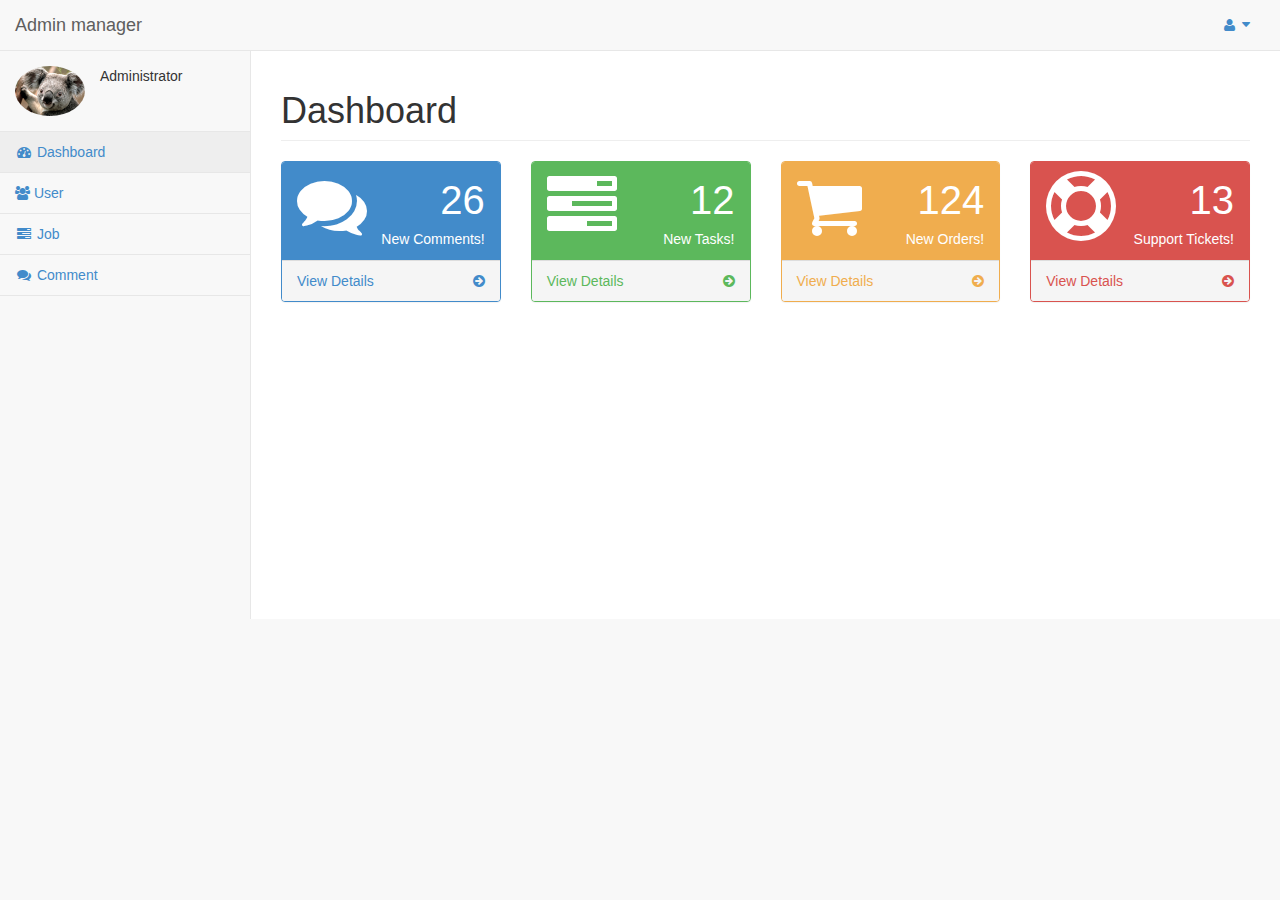
==== SAD_PROJECT/src/main/webapp/WEB-INF/admin/index.html @ 95535112 "Commit admin page" ====
<!DOCTYPE html>
<html lang="en">

<head>

    <meta charset="utf-8">
    <meta http-equiv="X-UA-Compatible" content="IE=edge">
    <meta name="viewport" content="width=device-width, initial-scale=1">
    <meta name="description" content="">
    <meta name="author" content="">

    <title>Admin | Dashboard</title>

    <!-- Bootstrap Core CSS -->
    <link href="css/bootstrap.min.css" rel="stylesheet">

    <!-- MetisMenu CSS -->
    <link href="css/plugins/metisMenu/metisMenu.min.css" rel="stylesheet">

    <!-- Timeline CSS -->
    <link href="css/plugins/timeline.css" rel="stylesheet">

    <!-- Custom CSS -->
    <link href="css/sb-admin-2.css" rel="stylesheet">

    <!-- Morris Charts CSS -->
    <link href="css/plugins/morris.css" rel="stylesheet">

    <!-- Custom Fonts -->
    <link href="font-awesome-4.1.0/css/font-awesome.min.css" rel="stylesheet" type="text/css">

    <!-- HTML5 Shim and Respond.js IE8 support of HTML5 elements and media queries -->
    <!-- WARNING: Respond.js doesn't work if you view the page via file:// -->
    <!--[if lt IE 9]>
        <script src="https://oss.maxcdn.com/libs/html5shiv/3.7.0/html5shiv.js"></script>
        <script src="https://oss.maxcdn.com/libs/respond.js/1.4.2/respond.min.js"></script>
    <![endif]-->

</head>

<body>

    <div id="wrapper">

        <!-- Navigation -->
        <nav class="navbar navbar-default navbar-static-top" role="navigation" style="margin-bottom: 0">
            <div class="navbar-header">
                <button type="button" class="navbar-toggle" data-toggle="collapse" data-target=".navbar-collapse">
                    <span class="sr-only">Toggle navigation</span>
                    <span class="icon-bar"></span>
                    <span class="icon-bar"></span>
                    <span class="icon-bar"></span>
                </button>
                <a class="navbar-brand" href="index.html">Admin manager</a>
            </div>
            <!-- /.navbar-header -->

            <ul class="nav navbar-top-links navbar-right">
                
                <!-- /.dropdown -->
                <li class="dropdown">
                    <a class="dropdown-toggle" data-toggle="dropdown" href="#">
                        <i class="fa fa-user fa-fw"></i>  <i class="fa fa-caret-down"></i>
                    </a>
                    <ul class="dropdown-menu dropdown-user">
                        <li><a href="#"><i class="fa fa-user fa-fw"></i> User Profile</a>
                        </li>
                        <li><a href="#"><i class="fa fa-gear fa-fw"></i> Settings</a>
                        </li>
                        <li class="divider"></li>
                        <li><a href="login.html"><i class="fa fa-sign-out fa-fw"></i> Logout</a>
                        </li>
                    </ul>
                    <!-- /.dropdown-user -->
                </li>
                <!-- /.dropdown -->
            </ul>
            <!-- /.navbar-top-links -->

            <div class="navbar-default sidebar" role="navigation">
                <div class="sidebar-nav navbar-collapse">
                    <ul class="nav" id="side-menu">
                        <li class="sidebar-search">
                            <div class="input-group custom-search-form">
								<div class="pull-left image">
									<img src="img/gaucho.jpg" class="img-circle" alt="User Image" style="width: 70px; height: 50px;"/>
								</div>
                                <div class="pull-left info">
									<p style="padding-left: 15px;">Administrator</p>								
								</div>
                            
                            </div>
                            <!-- /input-group -->
                        </li>
                        <li>
                            <a class="active" href="index.html"><i class="fa fa-dashboard fa-fw"></i> Dashboard</a>
                        </li>
						<li>
                            <a  href="user.html"><i class="fa fa-users fa-user"></i> User</a>
                        </li>
						<li>
                            <a  href="job.html"><i class="fa fa-tasks fa-fw"></i> Job</a>
                        </li>
						<li>
                            <a  href="comment.html"><i class="fa fa-comments fa-fw"></i> Comment</a>
                        </li>
                    </ul>
                </div>
                <!-- /.sidebar-collapse -->
            </div>
            <!-- /.navbar-static-side -->
        </nav>

        <div id="page-wrapper">
            <div class="row">
                <div class="col-lg-12">
                    <h1 class="page-header">Dashboard</h1>
                </div>
                <!-- /.col-lg-12 -->
            </div>
            <!-- /.row -->
            <div class="row">
                <div class="col-lg-3 col-md-6">
                    <div class="panel panel-primary">
                        <div class="panel-heading">
                            <div class="row">
                                <div class="col-xs-3">
                                    <i class="fa fa-comments fa-5x"></i>
                                </div>
                                <div class="col-xs-9 text-right">
                                    <div class="huge">26</div>
                                    <div>New Comments!</div>
                                </div>
                            </div>
                        </div>
                        <a href="#">
                            <div class="panel-footer">
                                <span class="pull-left">View Details</span>
                                <span class="pull-right"><i class="fa fa-arrow-circle-right"></i></span>
                                <div class="clearfix"></div>
                            </div>
                        </a>
                    </div>
                </div>
                <div class="col-lg-3 col-md-6">
                    <div class="panel panel-green">
                        <div class="panel-heading">
                            <div class="row">
                                <div class="col-xs-3">
                                    <i class="fa fa-tasks fa-5x"></i>
                                </div>
                                <div class="col-xs-9 text-right">
                                    <div class="huge">12</div>
                                    <div>New Tasks!</div>
                                </div>
                            </div>
                        </div>
                        <a href="#">
                            <div class="panel-footer">
                                <span class="pull-left">View Details</span>
                                <span class="pull-right"><i class="fa fa-arrow-circle-right"></i></span>
                                <div class="clearfix"></div>
                            </div>
                        </a>
                    </div>
                </div>
                <div class="col-lg-3 col-md-6">
                    <div class="panel panel-yellow">
                        <div class="panel-heading">
                            <div class="row">
                                <div class="col-xs-3">
                                    <i class="fa fa-shopping-cart fa-5x"></i>
                                </div>
                                <div class="col-xs-9 text-right">
                                    <div class="huge">124</div>
                                    <div>New Orders!</div>
                                </div>
                            </div>
                        </div>
                        <a href="#">
                            <div class="panel-footer">
                                <span class="pull-left">View Details</span>
                                <span class="pull-right"><i class="fa fa-arrow-circle-right"></i></span>
                                <div class="clearfix"></div>
                            </div>
                        </a>
                    </div>
                </div>
                <div class="col-lg-3 col-md-6">
                    <div class="panel panel-red">
                        <div class="panel-heading">
                            <div class="row">
                                <div class="col-xs-3">
                                    <i class="fa fa-support fa-5x"></i>
                                </div>
                                <div class="col-xs-9 text-right">
                                    <div class="huge">13</div>
                                    <div>Support Tickets!</div>
                                </div>
                            </div>
                        </div>
                        <a href="#">
                            <div class="panel-footer">
                                <span class="pull-left">View Details</span>
                                <span class="pull-right"><i class="fa fa-arrow-circle-right"></i></span>
                                <div class="clearfix"></div>
                            </div>
                        </a>
                    </div>
                </div>
            </div>
            <!-- /.row -->
            <!-- /.row -->
        </div>
        <!-- /#page-wrapper -->

    </div>
    <!-- /#wrapper -->

    <!-- jQuery Version 1.11.0 -->
    <script src="js/jquery-1.11.0.js"></script>

    <!-- Bootstrap Core JavaScript -->
    <script src="js/bootstrap.min.js"></script>

    <!-- Metis Menu Plugin JavaScript -->
    <script src="js/plugins/metisMenu/metisMenu.min.js"></script>

    <!-- Morris Charts JavaScript -->
    <script src="js/plugins/morris/raphael.min.js"></script>
    <script src="js/plugins/morris/morris.min.js"></script>
    <script src="js/plugins/morris/morris-data.js"></script>

    <!-- Custom Theme JavaScript -->
    <script src="js/sb-admin-2.js"></script>

</body>

</html>
---- SAD_PROJECT/src/main/webapp/WEB-INF/admin/css/plugins/metisMenu/metisMenu.min.css ----
.arrow{float:right}.glyphicon.arrow:before{content:"\e079"}.active>a>.glyphicon.arrow:before{content:"\e114"}.fa.arrow:before{content:"\f104"}.active>a>.fa.arrow:before{content:"\f107"}.plus-times{float:right}.fa.plus-times:before{content:"\f067"}.active>a>.fa.plus-times{filter:progid:DXImageTransform.Microsoft.BasicImage(rotation=1);-webkit-transform:rotate(45deg);-moz-transform:rotate(45deg);-ms-transform:rotate(45deg);-o-transform:rotate(45deg);transform:rotate(45deg)}.plus-minus{float:right}.fa.plus-minus:before{content:"\f067"}.active>a>.fa.plus-minus:before{content:"\f068"}
---- SAD_PROJECT/src/main/webapp/WEB-INF/admin/css/plugins/timeline.css ----
.timeline {
    position: relative;
    padding: 20px 0 20px;
    list-style: none;
}

.timeline:before {
    content: " ";
    position: absolute;
    top: 0;
    bottom: 0;
    left: 50%;
    width: 3px;
    margin-left: -1.5px;
    background-color: #eeeeee;
}

.timeline > li {
    position: relative;
    margin-bottom: 20px;
}

.timeline > li:before,
.timeline > li:after {
    content: " ";
    display: table;
}

.timeline > li:after {
    clear: both;
}

.timeline > li:before,
.timeline > li:after {
    content: " ";
    display: table;
}

.timeline > li:after {
    clear: both;
}

.timeline > li > .timeline-panel {
    float: left;
    position: relative;
    width: 46%;
    padding: 20px;
    border: 1px solid #d4d4d4;
    border-radius: 2px;
    -webkit-box-shadow: 0 1px 6px rgba(0,0,0,0.175);
    box-shadow: 0 1px 6px rgba(0,0,0,0.175);
}

.timeline > li > .timeline-panel:before {
    content: " ";
    display: inline-block;
    position: absolute;
    top: 26px;
    right: -15px;
    border-top: 15px solid transparent;
    border-right: 0 solid #ccc;
    border-bottom: 15px solid transparent;
    border-left: 15px solid #ccc;
}

.timeline > li > .timeline-panel:after {
    content: " ";
    display: inline-block;
    position: absolute;
    top: 27px;
    right: -14px;
    border-top: 14px solid transparent;
    border-right: 0 solid #fff;
    border-bottom: 14px solid transparent;
    border-left: 14px solid #fff;
}

.timeline > li > .timeline-badge {
    z-index: 100;
    position: absolute;
    top: 16px;
    left: 50%;
    width: 50px;
    height: 50px;
    margin-left: -25px;
    border-radius: 50% 50% 50% 50%;
    text-align: center;
    font-size: 1.4em;
    line-height: 50px;
    color: #fff;
    background-color: #999999;
}

.timeline > li.timeline-inverted > .timeline-panel {
    float: right;
}

.timeline > li.timeline-inverted > .timeline-panel:before {
    right: auto;
    left: -15px;
    border-right-width: 15px;
    border-left-width: 0;
}

.timeline > li.timeline-inverted > .timeline-panel:after {
    right: auto;
    left: -14px;
    border-right-width: 14px;
    border-left-width: 0;
}

.timeline-badge.primary {
    background-color: #2e6da4 !important;
}

.timeline-badge.success {
    background-color: #3f903f !important;
}

.timeline-badge.warning {
    background-color: #f0ad4e !important;
}

.timeline-badge.danger {
    background-color: #d9534f !important;
}

.timeline-badge.info {
    background-color: #5bc0de !important;
}

.timeline-title {
    margin-top: 0;
    color: inherit;
}

.timeline-body > p,
.timeline-body > ul {
    margin-bottom: 0;
}

.timeline-body > p + p {
    margin-top: 5px;
}

@media(max-width:767px) {
    ul.timeline:before {
        left: 40px;
    }

    ul.timeline > li > .timeline-panel {
        width: calc(100% - 90px);
        width: -moz-calc(100% - 90px);
        width: -webkit-calc(100% - 90px);
    }

    ul.timeline > li > .timeline-badge {
        top: 16px;
        left: 15px;
        margin-left: 0;
    }

    ul.timeline > li > .timeline-panel {
        float: right;
    }

    ul.timeline > li > .timeline-panel:before {
        right: auto;
        left: -15px;
        border-right-width: 15px;
        border-left-width: 0;
    }

    ul.timeline > li > .timeline-panel:after {
        right: auto;
        left: -14px;
        border-right-width: 14px;
        border-left-width: 0;
    }
}
---- SAD_PROJECT/src/main/webapp/WEB-INF/admin/css/sb-admin-2.css ----
/*!
 * Start Bootstrap - SB Admin 2 Bootstrap Admin Theme (http://startbootstrap.com)
 * Code licensed under the Apache License v2.0.
 * For details, see http://www.apache.org/licenses/LICENSE-2.0.
 */

body {
    background-color: #f8f8f8;
}

#wrapper {
    width: 100%;
}

#page-wrapper {
    padding: 0 15px;
    min-height: 568px;
    background-color: #fff;
}

@media(min-width:768px) {
    #page-wrapper {
        position: inherit;
        margin: 0 0 0 250px;
        padding: 0 30px;
        border-left: 1px solid #e7e7e7;
    }
}

.navbar-top-links li {
    display: inline-block;
}

.navbar-top-links li:last-child {
    margin-right: 15px;
}

.navbar-top-links li a {
    padding: 15px;
    min-height: 50px;
}

.navbar-top-links .dropdown-menu li {
    display: block;
}

.navbar-top-links .dropdown-menu li:last-child {
    margin-right: 0;
}

.navbar-top-links .dropdown-menu li a {
    padding: 3px 20px;
    min-height: 0;
}

.navbar-top-links .dropdown-menu li a div {
    white-space: normal;
}

.navbar-top-links .dropdown-messages,
.navbar-top-links .dropdown-tasks,
.navbar-top-links .dropdown-alerts {
    width: 310px;
    min-width: 0;
}

.navbar-top-links .dropdown-messages {
    margin-left: 5px;
}

.navbar-top-links .dropdown-tasks {
    margin-left: -59px;
}

.navbar-top-links .dropdown-alerts {
    margin-left: -123px;
}

.navbar-top-links .dropdown-user {
    right: 0;
    left: auto;
}

.sidebar .sidebar-nav.navbar-collapse {
    padding-right: 0;
    padding-left: 0;
}

.sidebar .sidebar-search {
    padding: 15px;
}

.sidebar ul li {
    border-bottom: 1px solid #e7e7e7;
}

.sidebar ul li a.active {
    background-color: #eee;
}

.sidebar .arrow {
    float: right;
}

.sidebar .fa.arrow:before {
    content: "\f104";
}

.sidebar .active>a>.fa.arrow:before {
    content: "\f107";
}

.sidebar .nav-second-level li,
.sidebar .nav-third-level li {
    border-bottom: 0!important;
}

.sidebar .nav-second-level li a {
    padding-left: 37px;
}

.sidebar .nav-third-level li a {
    padding-left: 52px;
}

@media(min-width:768px) {
    .sidebar {
        z-index: 1;
        position: absolute;
        width: 250px;
        margin-top: 51px;
    }

    .navbar-top-links .dropdown-messages,
    .navbar-top-links .dropdown-tasks,
    .navbar-top-links .dropdown-alerts {
        margin-left: auto;
    }
}

.btn-outline {
    color: inherit;
    background-color: transparent;
    transition: all .5s;
}

.btn-primary.btn-outline {
    color: #428bca;
}

.btn-success.btn-outline {
    color: #5cb85c;
}

.btn-info.btn-outline {
    color: #5bc0de;
}

.btn-warning.btn-outline {
    color: #f0ad4e;
}

.btn-danger.btn-outline {
    color: #d9534f;
}

.btn-primary.btn-outline:hover,
.btn-success.btn-outline:hover,
.btn-info.btn-outline:hover,
.btn-warning.btn-outline:hover,
.btn-danger.btn-outline:hover {
    color: #fff;
}

.chat {
    margin: 0;
    padding: 0;
    list-style: none;
}

.chat li {
    margin-bottom: 10px;
    padding-bottom: 5px;
    border-bottom: 1px dotted #999;
}

.chat li.left .chat-body {
    margin-left: 60px;
}

.chat li.right .chat-body {
    margin-right: 60px;
}

.chat li .chat-body p {
    margin: 0;
}

.panel .slidedown .glyphicon,
.chat .glyphicon {
    margin-right: 5px;
}

.chat-panel .panel-body {
    height: 350px;
    overflow-y: scroll;
}

.login-panel {
    margin-top: 25%;
}

.flot-chart {
    display: block;
    height: 400px;
}

.flot-chart-content {
    width: 100%;
    height: 100%;
}

table.dataTable thead .sorting,
table.dataTable thead .sorting_asc,
table.dataTable thead .sorting_desc,
table.dataTable thead .sorting_asc_disabled,
table.dataTable thead .sorting_desc_disabled {
    background: 0 0;
}

table.dataTable thead .sorting_asc:after {
    content: "\f0de";
    float: right;
    font-family: fontawesome;
}

table.dataTable thead .sorting_desc:after {
    content: "\f0dd";
    float: right;
    font-family: fontawesome;
}

table.dataTable thead .sorting:after {
    content: "\f0dc";
    float: right;
    font-family: fontawesome;
    color: rgba(50,50,50,.5);
}

.btn-circle {
    width: 30px;
    height: 30px;
    padding: 6px 0;
    border-radius: 15px;
    text-align: center;
    font-size: 12px;
    line-height: 1.428571429;
}

.btn-circle.btn-lg {
    width: 50px;
    height: 50px;
    padding: 10px 16px;
    border-radius: 25px;
    font-size: 18px;
    line-height: 1.33;
}

.btn-circle.btn-xl {
    width: 70px;
    height: 70px;
    padding: 10px 16px;
    border-radius: 35px;
    font-size: 24px;
    line-height: 1.33;
}

.show-grid [class^=col-] {
    padding-top: 10px;
    padding-bottom: 10px;
    border: 1px solid #ddd;
    background-color: #eee!important;
}

.show-grid {
    margin: 15px 0;
}

.huge {
    font-size: 40px;
}

.panel-green {
    border-color: #5cb85c;
}

.panel-green .panel-heading {
    border-color: #5cb85c;
    color: #fff;
    background-color: #5cb85c;
}

.panel-green a {
    color: #5cb85c;
}

.panel-green a:hover {
    color: #3d8b3d;
}

.panel-red {
    border-color: #d9534f;
}

.panel-red .panel-heading {
    border-color: #d9534f;
    color: #fff;
    background-color: #d9534f;
}

.panel-red a {
    color: #d9534f;
}

.panel-red a:hover {
    color: #b52b27;
}

.panel-yellow {
    border-color: #f0ad4e;
}

.panel-yellow .panel-heading {
    border-color: #f0ad4e;
    color: #fff;
    background-color: #f0ad4e;
}

.panel-yellow a {
    color: #f0ad4e;
}

.panel-yellow a:hover {
    color: #df8a13;
}
---- SAD_PROJECT/src/main/webapp/WEB-INF/admin/css/plugins/morris.css ----
.morris-hover{position:absolute;z-index:1000}.morris-hover.morris-default-style{border-radius:10px;padding:6px;color:#666;background:rgba(255,255,255,0.8);border:solid 2px rgba(230,230,230,0.8);font-family:sans-serif;font-size:12px;text-align:center}.morris-hover.morris-default-style .morris-hover-row-label{font-weight:bold;margin:0.25em 0}
.morris-hover.morris-default-style .morris-hover-point{white-space:nowrap;margin:0.1em 0}
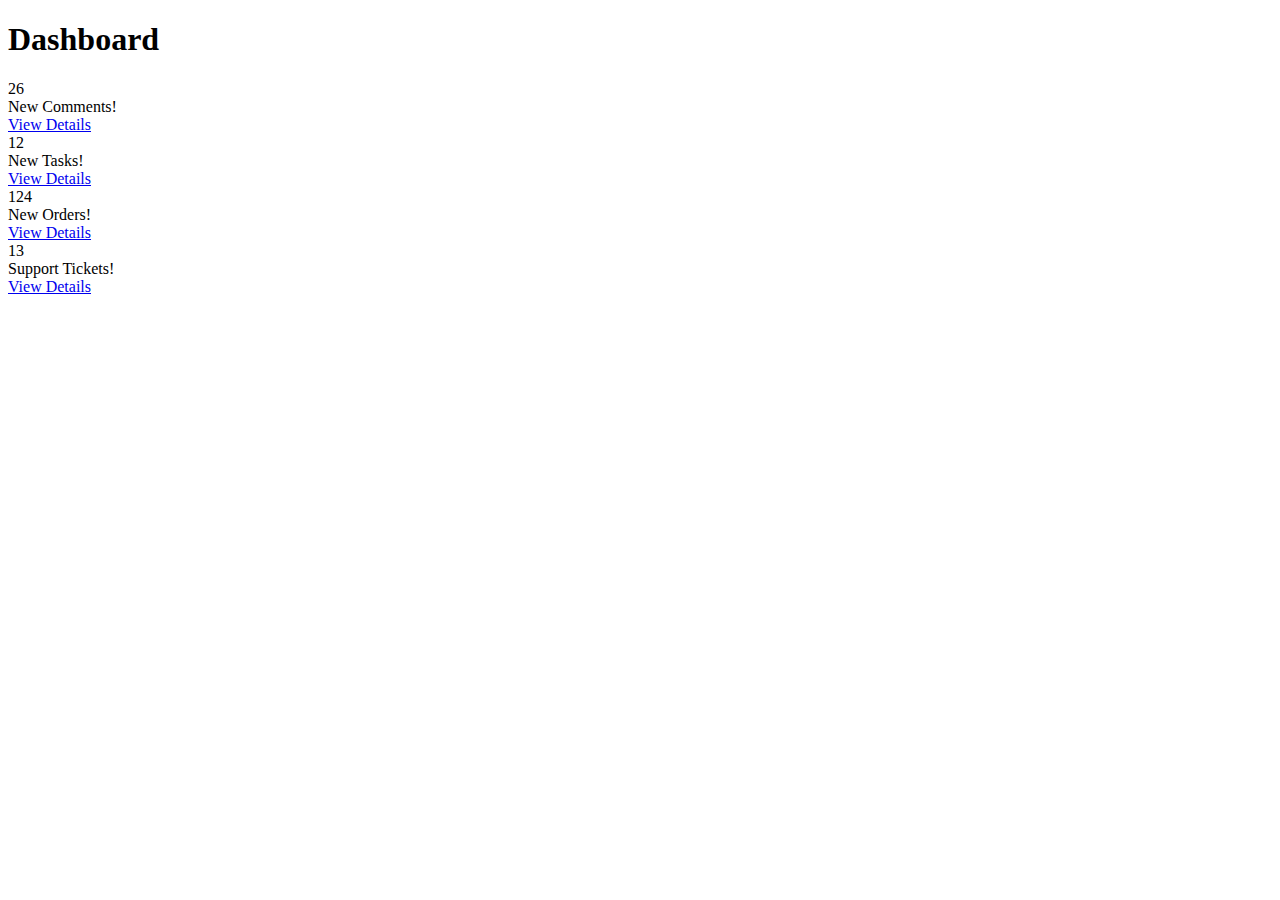
==== commit 65543643: "Update front end admin" ====
--- a/SAD_PROJECT/src/main/webapp/WEB-INF/admin/index.html
+++ b/SAD_PROJECT/src/main/webapp/WEB-INF/admin/index.html
@@ -1,115 +1,6 @@
 <!DOCTYPE html>
 <html lang="en">
 
-<head>
-
-    <meta charset="utf-8">
-    <meta http-equiv="X-UA-Compatible" content="IE=edge">
-    <meta name="viewport" content="width=device-width, initial-scale=1">
-    <meta name="description" content="">
-    <meta name="author" content="">
-
-    <title>Admin | Dashboard</title>
-
-    <!-- Bootstrap Core CSS -->
-    <link href="css/bootstrap.min.css" rel="stylesheet">
-
-    <!-- MetisMenu CSS -->
-    <link href="css/plugins/metisMenu/metisMenu.min.css" rel="stylesheet">
-
-    <!-- Timeline CSS -->
-    <link href="css/plugins/timeline.css" rel="stylesheet">
-
-    <!-- Custom CSS -->
-    <link href="css/sb-admin-2.css" rel="stylesheet">
-
-    <!-- Morris Charts CSS -->
-    <link href="css/plugins/morris.css" rel="stylesheet">
-
-    <!-- Custom Fonts -->
-    <link href="font-awesome-4.1.0/css/font-awesome.min.css" rel="stylesheet" type="text/css">
-
-    <!-- HTML5 Shim and Respond.js IE8 support of HTML5 elements and media queries -->
-    <!-- WARNING: Respond.js doesn't work if you view the page via file:// -->
-    <!--[if lt IE 9]>
-        <script src="https://oss.maxcdn.com/libs/html5shiv/3.7.0/html5shiv.js"></script>
-        <script src="https://oss.maxcdn.com/libs/respond.js/1.4.2/respond.min.js"></script>
-    <![endif]-->
-
-</head>
-
-<body>
-
-    <div id="wrapper">
-
-        <!-- Navigation -->
-        <nav class="navbar navbar-default navbar-static-top" role="navigation" style="margin-bottom: 0">
-            <div class="navbar-header">
-                <button type="button" class="navbar-toggle" data-toggle="collapse" data-target=".navbar-collapse">
-                    <span class="sr-only">Toggle navigation</span>
-                    <span class="icon-bar"></span>
-                    <span class="icon-bar"></span>
-                    <span class="icon-bar"></span>
-                </button>
-                <a class="navbar-brand" href="index.html">Admin manager</a>
-            </div>
-            <!-- /.navbar-header -->
-
-            <ul class="nav navbar-top-links navbar-right">
-                
-                <!-- /.dropdown -->
-                <li class="dropdown">
-                    <a class="dropdown-toggle" data-toggle="dropdown" href="#">
-                        <i class="fa fa-user fa-fw"></i>  <i class="fa fa-caret-down"></i>
-                    </a>
-                    <ul class="dropdown-menu dropdown-user">
-                        <li><a href="#"><i class="fa fa-user fa-fw"></i> User Profile</a>
-                        </li>
-                        <li><a href="#"><i class="fa fa-gear fa-fw"></i> Settings</a>
-                        </li>
-                        <li class="divider"></li>
-                        <li><a href="login.html"><i class="fa fa-sign-out fa-fw"></i> Logout</a>
-                        </li>
-                    </ul>
-                    <!-- /.dropdown-user -->
-                </li>
-                <!-- /.dropdown -->
-            </ul>
-            <!-- /.navbar-top-links -->
-
-            <div class="navbar-default sidebar" role="navigation">
-                <div class="sidebar-nav navbar-collapse">
-                    <ul class="nav" id="side-menu">
-                        <li class="sidebar-search">
-                            <div class="input-group custom-search-form">
-								<div class="pull-left image">
-									<img src="img/gaucho.jpg" class="img-circle" alt="User Image" style="width: 70px; height: 50px;"/>
-								</div>
-                                <div class="pull-left info">
-									<p style="padding-left: 15px;">Administrator</p>								
-								</div>
-                            
-                            </div>
-                            <!-- /input-group -->
-                        </li>
-                        <li>
-                            <a class="active" href="index.html"><i class="fa fa-dashboard fa-fw"></i> Dashboard</a>
-                        </li>
-						<li>
-                            <a  href="user.html"><i class="fa fa-users fa-user"></i> User</a>
-                        </li>
-						<li>
-                            <a  href="job.html"><i class="fa fa-tasks fa-fw"></i> Job</a>
-                        </li>
-						<li>
-                            <a  href="comment.html"><i class="fa fa-comments fa-fw"></i> Comment</a>
-                        </li>
-                    </ul>
-                </div>
-                <!-- /.sidebar-collapse -->
-            </div>
-            <!-- /.navbar-static-side -->
-        </nav>
 
         <div id="page-wrapper">
             <div class="row">
@@ -218,21 +109,6 @@
     <!-- /#wrapper -->
 
     <!-- jQuery Version 1.11.0 -->
-    <script src="js/jquery-1.11.0.js"></script>
-
-    <!-- Bootstrap Core JavaScript -->
-    <script src="js/bootstrap.min.js"></script>
-
-    <!-- Metis Menu Plugin JavaScript -->
-    <script src="js/plugins/metisMenu/metisMenu.min.js"></script>
-
-    <!-- Morris Charts JavaScript -->
-    <script src="js/plugins/morris/raphael.min.js"></script>
-    <script src="js/plugins/morris/morris.min.js"></script>
-    <script src="js/plugins/morris/morris-data.js"></script>
-
-    <!-- Custom Theme JavaScript -->
-    <script src="js/sb-admin-2.js"></script>
 
 </body>
 
